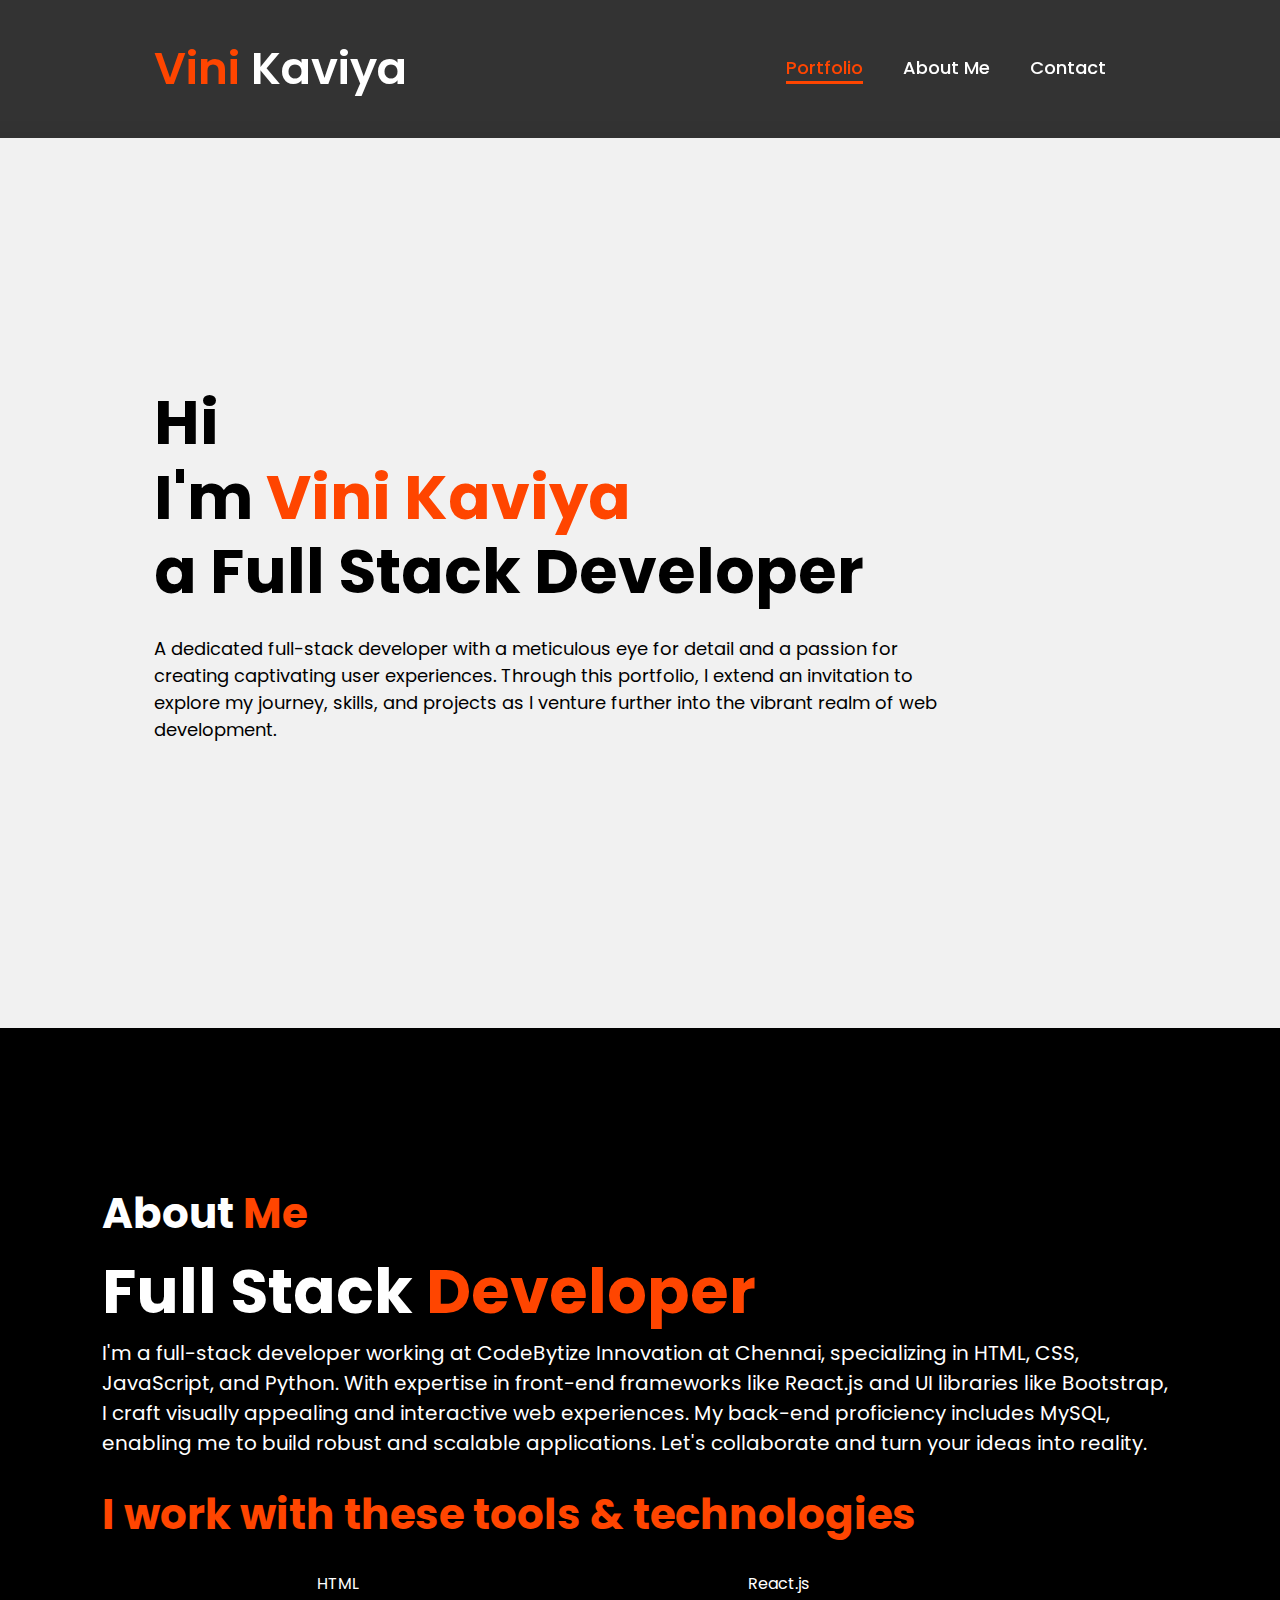
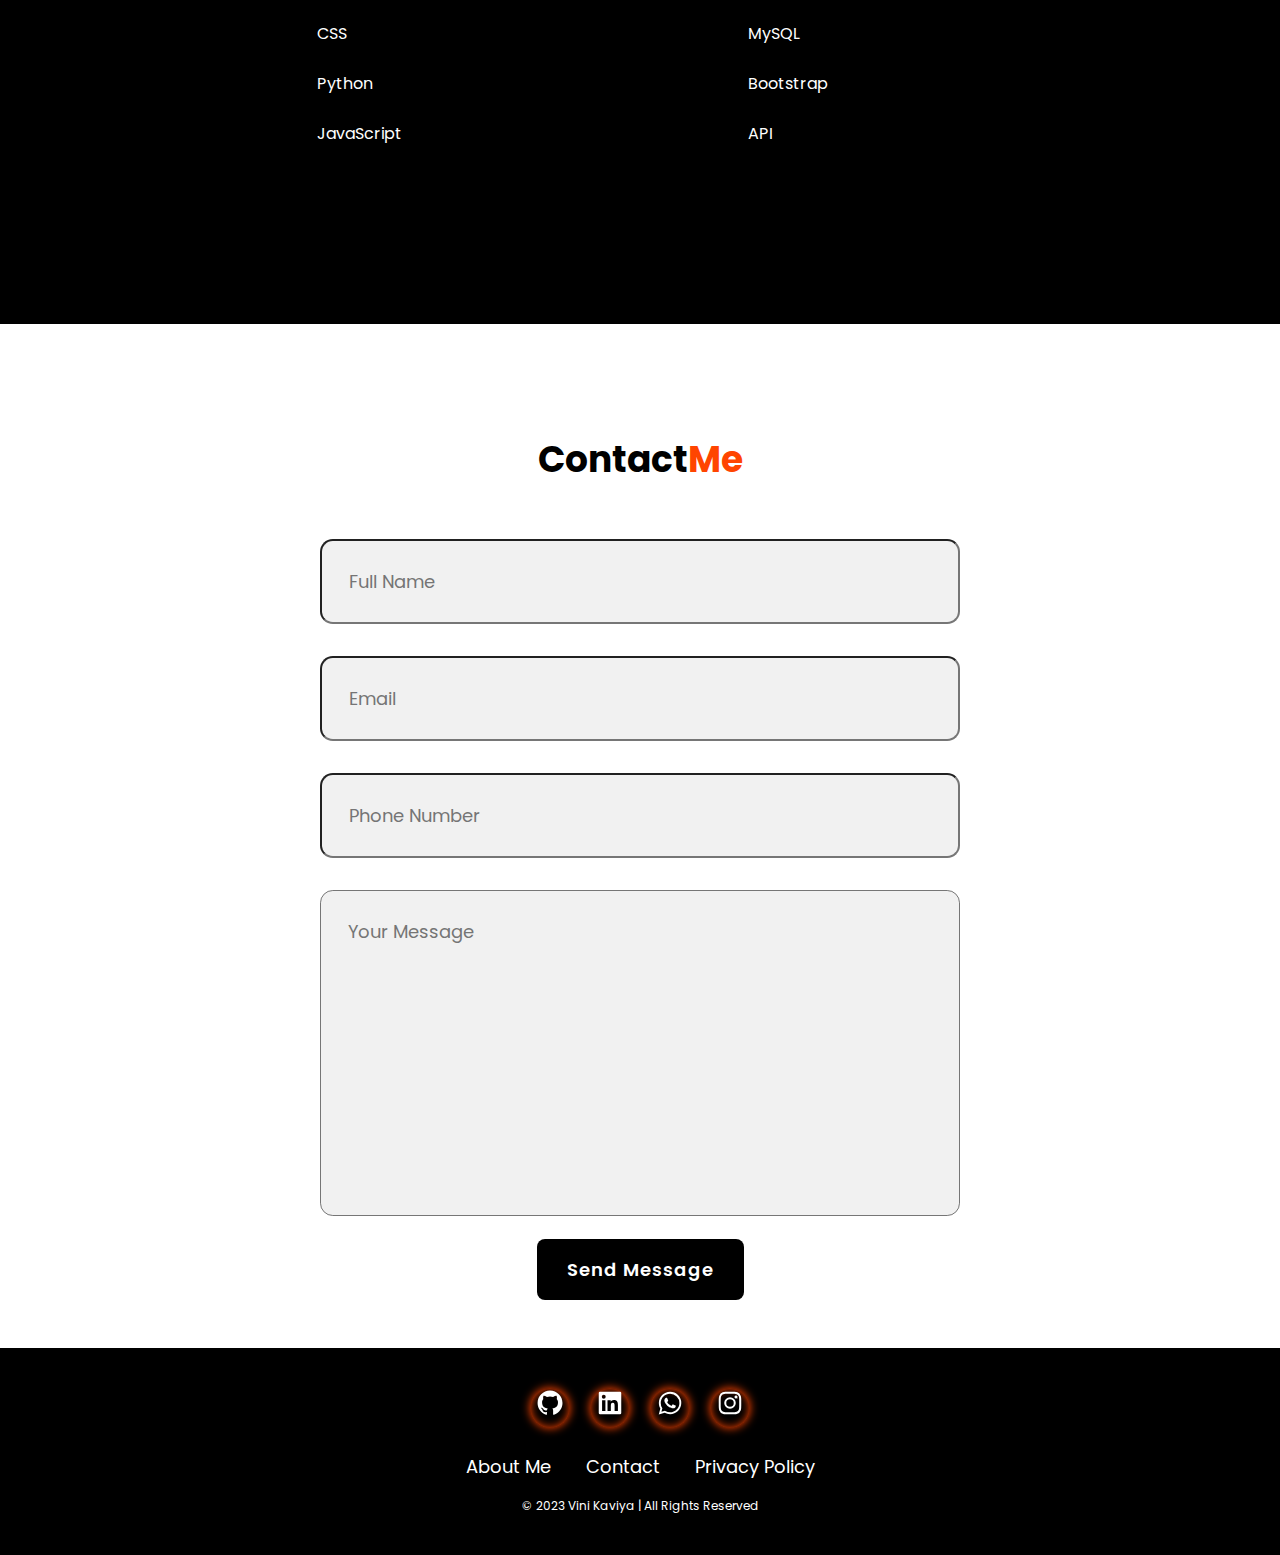
==== index.html @ f665eb8d "portfolio commit" ====
<!DOCTYPE html>
<html lang="en">

<head>
    <meta charset="UTF-8">
    <meta name="viewport" content="width=device-width, initial-scale=1.0">
    <title>portfolio</title>
    <link rel="stylesheet" href="style.css">
    <link href="https://cdn.jsdelivr.net/npm/boxicons@2.1.4/css/boxicons.min.css" rel="stylesheet">

    <link href="https://fonts.googleapis.com/css2?family=Poppins:wght@300;400;500;600;700&display=swap"
        rel="stylesheet">


</head>

<body>
    <header class="header">
        <a href="a" class="logo"><span>Vini </span>Kaviya</a>

        <nav class="navbar">
            <a href="index.html" class="active">Portfolio</a>
            <a href="about.html">About Me</a>
            <a href="contact.html">Contact</a>

        </nav>
        <div id="menu-toggle" class="menu-toggle" onclick="toggleMenu()">
            <i class="bx bx-menu"></i>
        </div>
    </header>
    <section class="home">
        <div class="home-content">
            <h1>Hi</h1>
            <h1>I'm <span>Vini Kaviya</span><br>a Full Stack Developer</h1>

            <p>A dedicated full-stack developer with a meticulous eye for
                detail and a passion for creating captivating user experiences.
                Through this portfolio, I extend an invitation to explore my journey,
                skills, and projects as I venture further into the vibrant realm of web development.

            </p>

        </div>
    </section>

    <section class="about">
        <div class="about-content">
            <h2 class="heading">About<span> Me</span></h2>
            <h3>Full Stack <span>Developer</span></h3>
            <p>I'm a full-stack developer working at CodeBytize Innovation at Chennai,
                specializing in HTML, CSS, JavaScript, and Python. With
                expertise in front-end frameworks like React.js and UI
                libraries like Bootstrap, I craft visually appealing and
                interactive web experiences. My back-end proficiency includes MySQL,
                enabling me to build robust and scalable applications. Let's
                collaborate and turn your ideas into reality.</p><br>
            <h2><span>I work with these tools & technologies</span></h2><br>
            <div class="skill1">
                <div style="float: left; width: 50%;">
                    <ul>
                        <li> HTML</li><br>
                        <li>CSS</li><br>
                        <li>Python</li><br>
                        <li>JavaScript</li><br>
                    </ul>
                </div>
                <div style="float: right; width: 50%;">
                    <ul>
                        <li>React.js</li><br>
                        <li>MySQL</li><br>
                        <li>Bootstrap</li><br>
                        <li>API</li><br>
                    </ul>
                </div>
            </div>
        </div>
    </section>

    <section class="contact-form">
        <div>
            <h2 class="contact-me">Contact<span>Me</span></h2>
            <form action="#">
                <div class="input-box">
                    <input type="text" placeholder="Full Name">
                    <input type="email" placeholder="Email">
                    <input type="number" placeholder="Phone Number">
                </div>
                <textarea name="" id="" cols="30" rows="10" placeholder="Your Message"></textarea>
                <input type="submit" value="Send Message" class="btn-1">

            </form>
        </div>
    </section>

    <footer class="footer">
        <div class="social">
            <a href="https://github.com/vinikaviya"><img
                    src="[data-uri]" /></a>
            <a href="https://www.linkedin.com/in/vini-kaviya-56984a2a1"><img
                    src="[data-uri]" /></a>
            <a href="https://api.whatsapp.com/send?phone=9363503665"><img
                    src="[data-uri]" /></a>
            <a href="https://www.instagram.com/k__vyah/"><img
                    src="[data-uri]" /></a>
        </div>
        <ul class="list">
            <li>
                <a href="about.html">About Me</a>
            </li>
            <li>
                <a href="contact.html">Contact</a>
            </li>
            <li>
                <a href="#">Privacy Policy</a>
            </li>
        </ul>
        <p class="copyright">© 2023 Vini Kaviya | All Rights Reserved</p>
    </footer>
    <div id="menu-toggle" class="menu-toggle" onclick="toggleMenu()">
        <i class="bx bx-menu"></i>
    </div>
    

</body>

</html>
---- style.css ----
* {
     margin: 0;
     padding: 0;
     box-sizing: border-box;
     font-family: 'Poppins', sans-serif;
     text-decoration: none;
     list-style: none;
 }

 .header {
     position: fixed;
     top: 0;
     left: 0;
     width: 100%;
     padding: 35px 12%;
     background: rgba(0, 0, 0, 0.8);
     backdrop-filter: blur(10px);
     display: flex;
     justify-content: space-between;
     align-items: center;
     z-index: 100;
 }

 .logo {
     font-size: 45px;
     color: white;
     font-weight: 600;
     transition: 0.3s ease;

 }

 .logo:hover {
     color: orangered;
     text-shadow: 0 0 25px orangered, 0 0 50px orangered;
     transition: scale(1.1);
 }

 span {
     color: orangered;
 }

 .navbar a {
     font-size: 18px;
     color: white;
     font-weight: 500;
     margin: 0 20px;
     border-bottom: 3px solid transparent;
     transition: 0.3s ease;
 }

 .navbar a:hover,
 .navbar a.active {
     color: orangered;
     border-bottom: 3px solid orangered;
 }

 .contact {
     padding: 10px 20px;
     background-color: white;
     color: black;
     border: 2px solid transparent;
     border-radius: 10px;
     font-size: 16px;
     letter-spacing: 1px;
     font-weight: 600;
     transition: 0.3s ease;
 }

 .contact:hover {
     background-color: orangered;
     box-shadow: 0 0 25px orangered;
     color: white;
 }

 .home {
     margin-top: 10%;
     width: 100%;
     min-height: 100vh;
     background: rgb(241, 241, 241);
     display: flex;
     align-items: center;
     gap: 7em;
     padding: 3px 12% 0;
 }

 .home-content {
     max-width: 800px;
 }

 .home-content h3 {
     font-size: 42px;
 }

 .home-content h1 {
     font-size: 62px;
     line-height: 1.2;
 }

 .home-content p {
     font-size: 18px;
     margin: 25px 0 30px;
 }

 .btn-box {
     width: 345px;
     display: flex;
     gap: 2em;
 }

 .btn-1 {
     padding: 15px 28px;
     background-color: black;
     color: white;
     border: 2px solid transparent;
     border-radius: 8px;
     font-size: 18px;
     letter-spacing: 1px;
     font-weight: 600;
     transition: 0.3 ease;
     cursor: pointer;
 }

 .btn-1:hover {
     background-color: white;
     color: black;
     border: 2px solid black;
 }

 .about {
     display: flex;
     justify-content: center;
     align-items: center;
     padding: 12% 8%;
     gap: 10em;
     background: black;
 }


 .about-content h2 {
     text-align: left;
     color: white;
     font-size: 42px;
 }

 .about-content h3 {
     font-size: 62px;
     color: white;
 }

 .about-content p {
     color: white;
     font-size: 20px;

 }

 .skill1 {
     color: white;
     justify-content: left;
     margin-left: 20%;
 }

 .skill2 {

     color: white;
     justify-content: left;
 }

 .contact-form h2 {
     text-align: center;
     margin-top: 3em;
     margin-bottom: 1em;
     font-size: 36px;
 }

 .contact-form form {
     max-width: 50em;
     margin: 1rem auto;
     text-align: center;
     margin-bottom: 3em;
 }

 .contact-form form .input-box {
     display: flex;
     justify-content: center;
     flex-wrap: wrap;
 }

 .contact-form form .input-box input,
 .contact-form form textarea {
     width: 80%;
     padding: 1.5em;
     font-size: 18px;
     color: black;
     background: rgb(241, 241, 241);
     border-radius: .8rem;
     margin: 1rem 0;
     resize: none;
 }

 .footer {
     position: relative;
     bottom: 0;
     width: 100%;
     padding: 40px 0;
     background-color: black;
 }

 .footer .social {
     text-align: center;
     padding-bottom: 25px;
     color: white;
 }
 .footer .social a{
    font-size: 24px;
    color: white;
    border-radius: 2px solid orangered;
    width: 40px;
    height: 40px;
    line-height: 38px;
    display: inline-block;
    text-align: center;
    border-radius: 50%;
    margin: 0 8px;
    box-shadow: inset 0 0 10px orangered,0 0 10px orangered;
    transition: 0.3s ease;
 }
 .footer .social a:hover{
    transform: scale(1.2) translateY(-5px);
    color: orangered;
    border: 2px solid orangered;
 }
 .footer ul{
    margin-top: 0;
    padding:0;
    font-size: 18px;
    line-height: 1.6;
    margin-bottom: 0;
    text-align: center;
}
.footer ul li a{
    color: white;
    border-bottom: 3px solid transparent;
    transition: 0.3s ease;
}
.footer ul li a:hover{
    border-bottom: 3px solid orangered;
}
.footer ul li{
    display: inline-block;
    padding: 0 15px;
}
.footer .copyright{
    margin-top: 15px;
    text-align: center;
    font-size: 12px;
    color: white;
    
}



 .menu-toggle {
     display: none;
     
 }


@media only screen and (max-width: 768px) {
     .header {
         padding: 15px 5%;
        
     }

     .logo {
         font-size: 18px;
         
     }

     .navbar a {
         font-size: 14px;
         margin: 0 8px;
     }

     .contact {
         display: none;

     }

     .home {
         padding: 20px 5% 0;
     }

     .home-content h3 {
         font-size: 28px;
     }

     .home-content h1 {
         font-size: 36px;
     }

     .home-content p {
         font-size: 14px;
         margin: 15px 0 20px;
     }

     .btn-box {

         display: none;
     }


     .navbar {
         display: none;
     }

 .navbar {
    display: none; 
}

.navbar.active {
    display: flex; 
    flex-direction: column; 
    background-color: white; 
    position: absolute; 
    top: 100%; 
    left: 0; 
    width: 100%; 
}

.navbar.active a {
    padding: 1rem; 
    color: #fff; 
    text-decoration: none; 
    border-bottom: 1px solid #fff; 
}
.navbar {
    display: none; 
}

 }

 .menu-toggle {
    display: block;
    color: white; 
}

@media (min-width: 768px) {
    .navbar {
        display: flex; 
    }

    .menu-toggle {
        display: none; 
    }
}
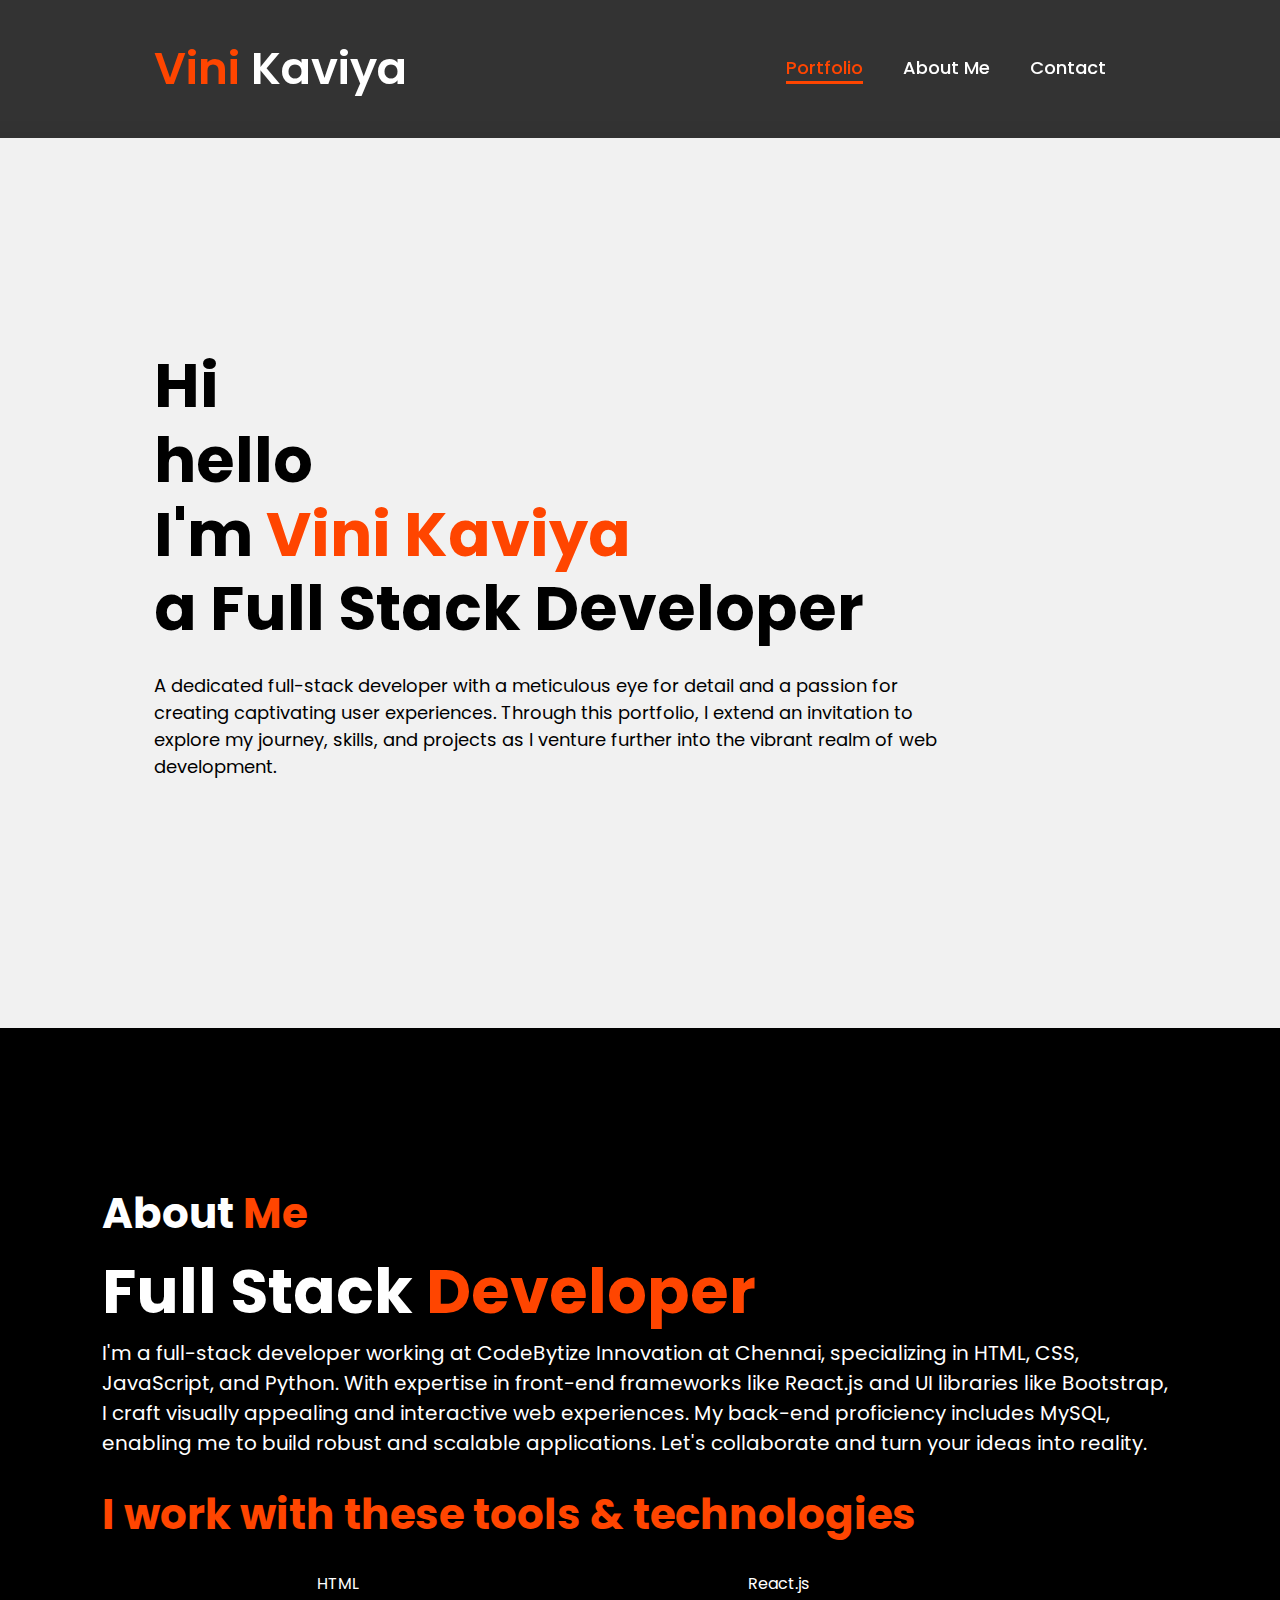
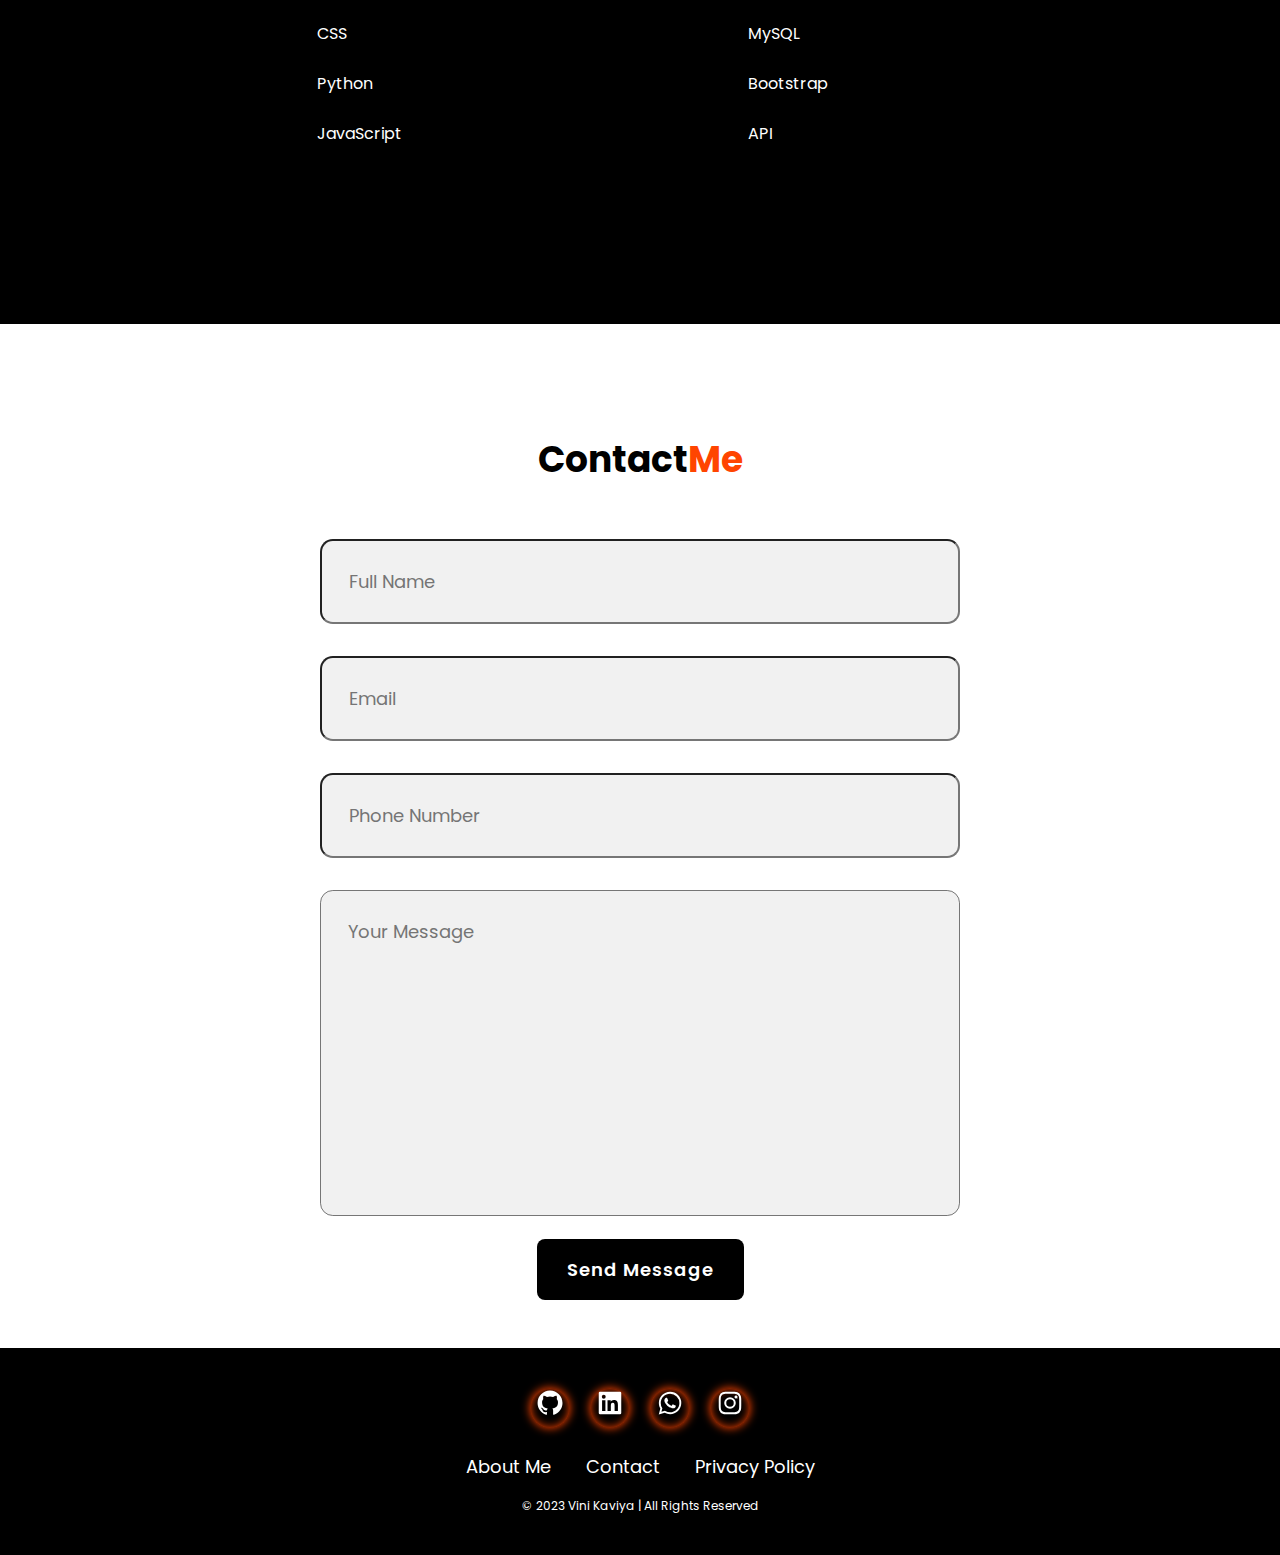
==== commit a93ce39e: "update" ====
--- a/index.html
+++ b/index.html
@@ -31,6 +31,7 @@
     <section class="home">
         <div class="home-content">
             <h1>Hi</h1>
+            <h1>hello</h1>
             <h1>I'm <span>Vini Kaviya</span><br>a Full Stack Developer</h1>
 
             <p>A dedicated full-stack developer with a meticulous eye for
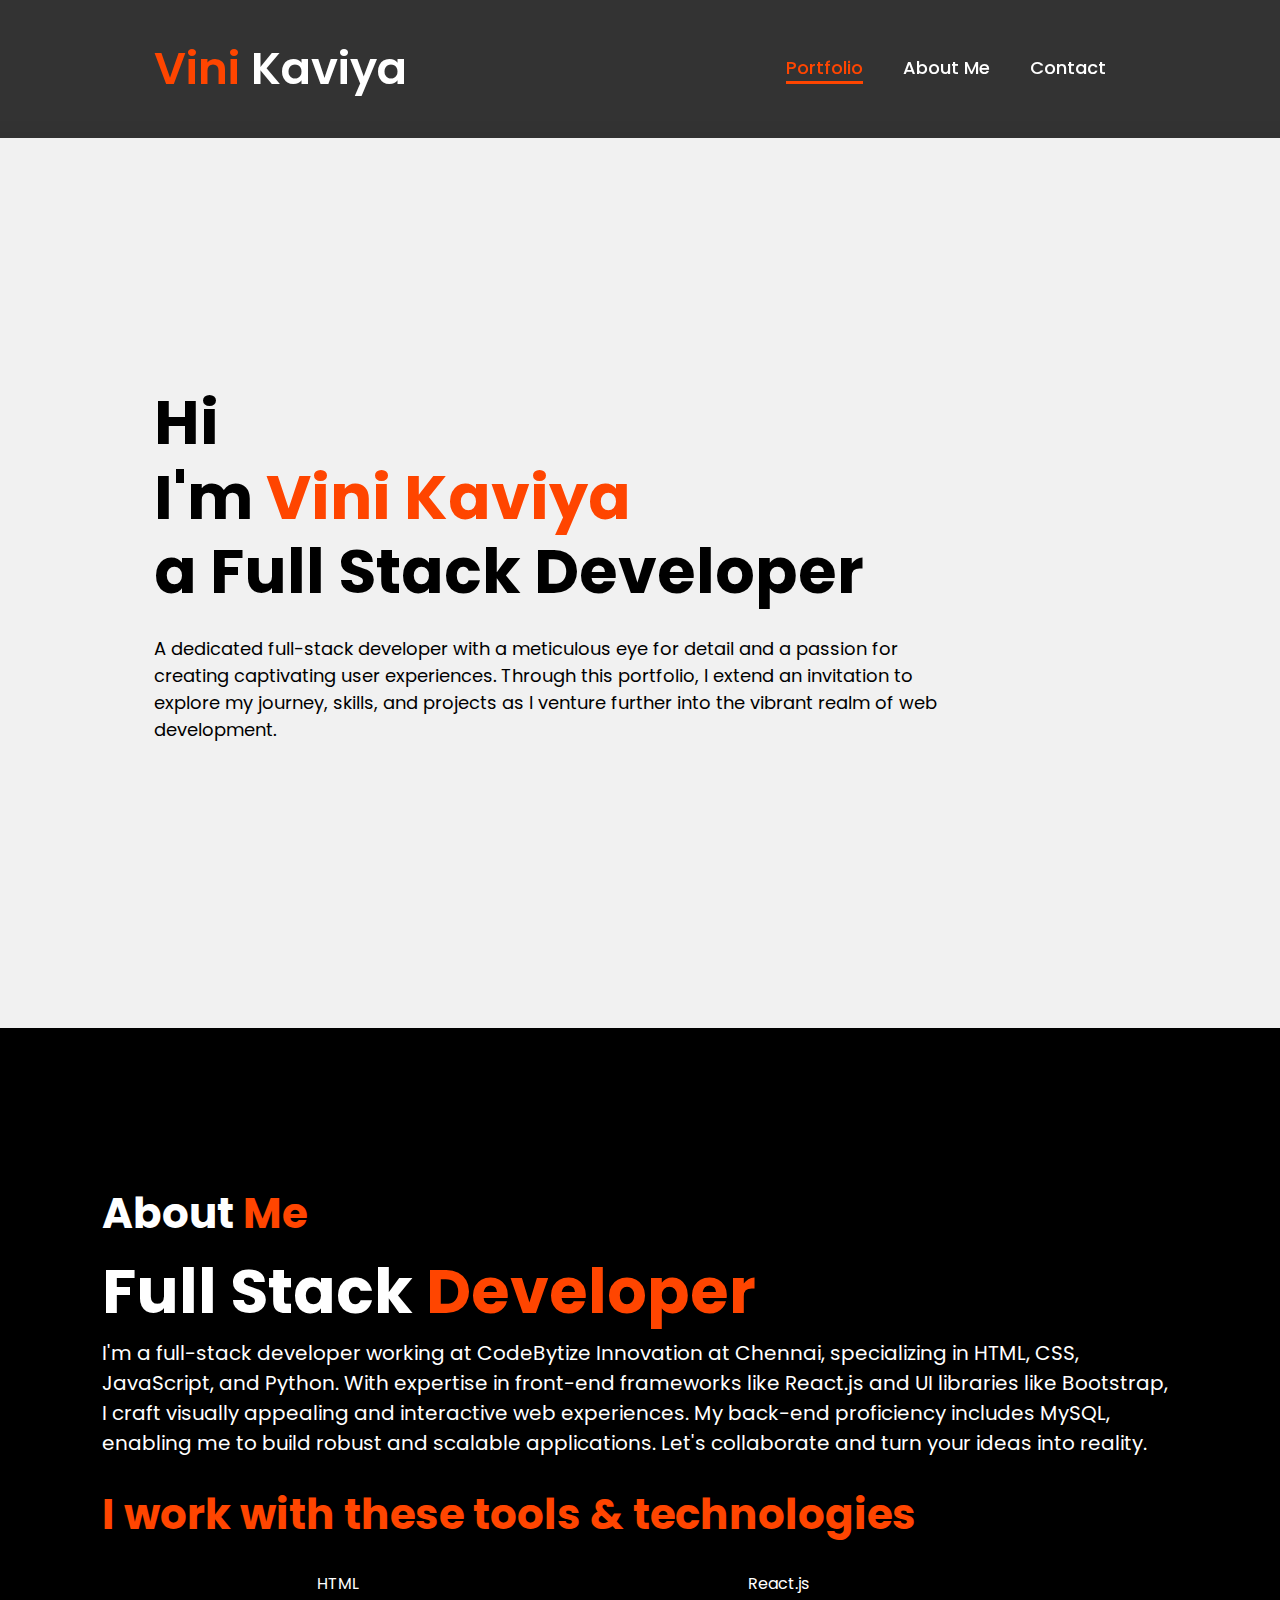
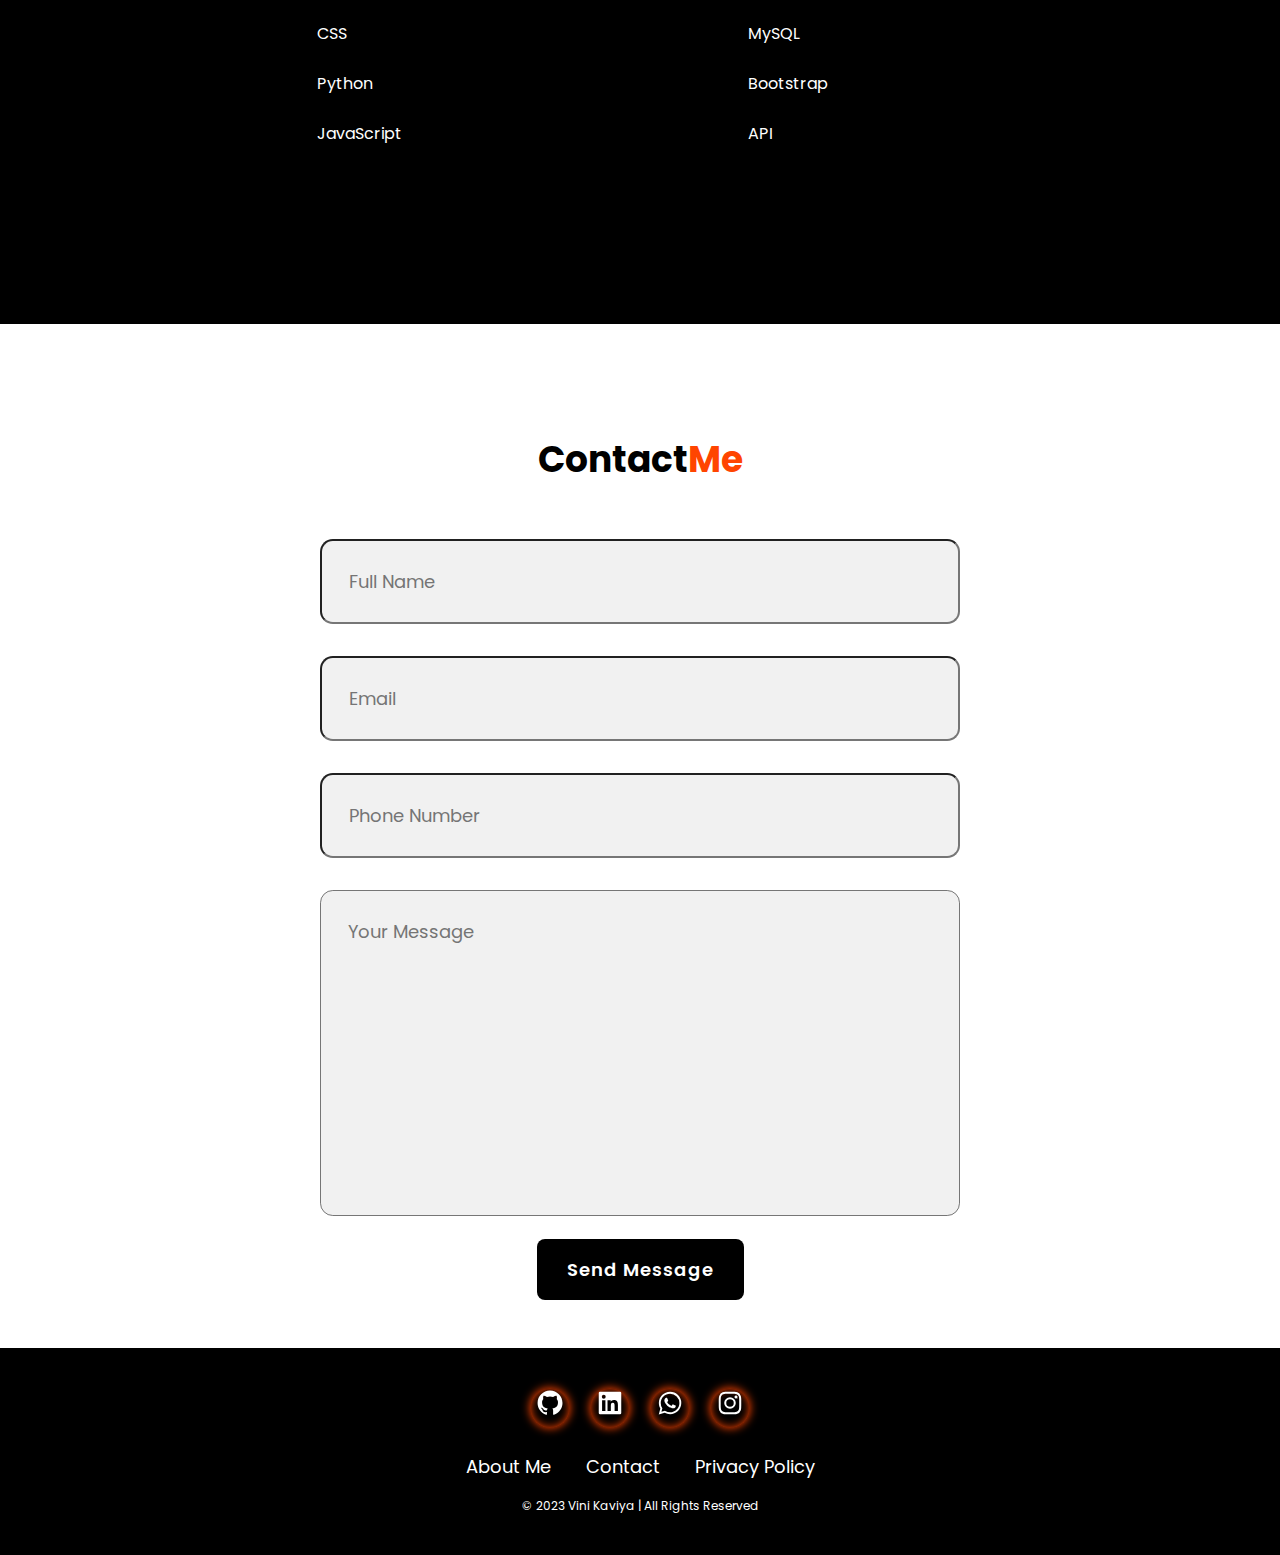
==== commit db43afb6: "Update index.html" ====
--- a/index.html
+++ b/index.html
@@ -31,7 +31,7 @@
     <section class="home">
         <div class="home-content">
             <h1>Hi</h1>
-            <h1>hello</h1>
+            
             <h1>I'm <span>Vini Kaviya</span><br>a Full Stack Developer</h1>
 
             <p>A dedicated full-stack developer with a meticulous eye for
@@ -124,4 +124,4 @@
 
 </body>
 
-</html>+</html>
